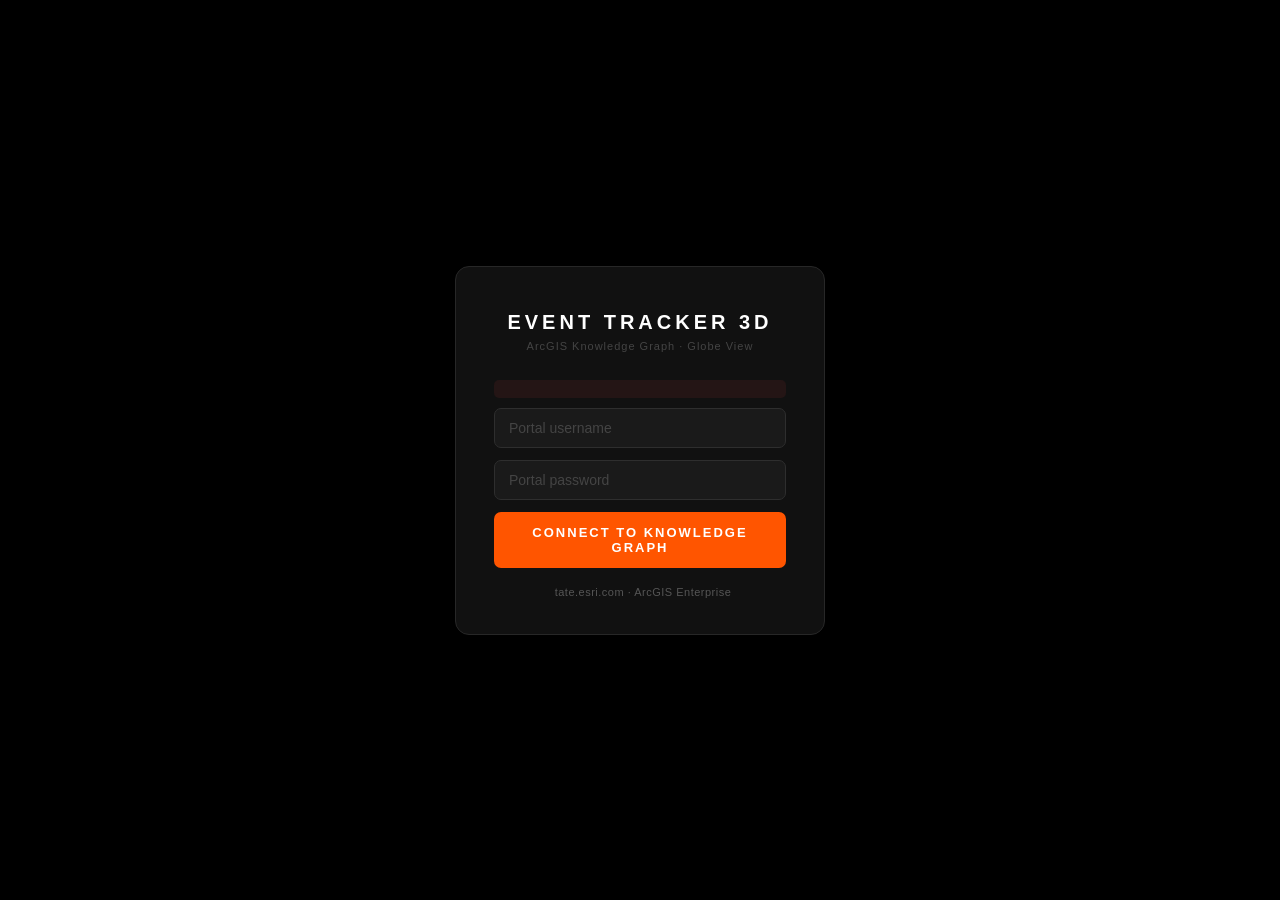
==== 3d.html @ aa9d96e5 "Add 3D globe view using ArcGIS Maps SDK 5.0 New 3D visualization at 3d.html using SceneView with: - " ====
<!DOCTYPE html>
<html lang="en" class="calcite-mode-dark">
<head>
  <meta charset="utf-8" />
  <meta name="viewport" content="width=device-width, initial-scale=1" />
  <title>Nike Event Tracker 3D · ArcGIS Knowledge Graph</title>

  <!-- ArcGIS Maps SDK 5.0 (ES modules) -->
  <link rel="stylesheet" href="https://js.arcgis.com/5.0/esri/themes/dark/main.css" />
  <script type="module" src="https://js.arcgis.com/5.0/"></script>

  <!-- Calcite (bundled with 5.0 but we need the dark theme CSS) -->
  <link rel="stylesheet" href="css/styles.css" />

  <style>
    /* ── 3D-specific overrides ── */
    #viewDiv {
      background: #000 !important;
    }
    .globe-stats {
      position: absolute; bottom: 12px; left: 50%; transform: translateX(-50%);
      display: flex; gap: 8px; z-index: 10;
    }
    .globe-stat {
      background: rgba(0,0,0,0.7); border: 1px solid #222; border-radius: 6px;
      padding: 6px 14px; font-size: 11px; color: #aaa; white-space: nowrap;
      backdrop-filter: blur(6px);
    }
    .globe-stat b { color: #fff; margin-right: 4px; }
    .arc-line { pointer-events: none; }
  </style>
</head>
<body>

  <!-- LOGIN OVERLAY -->
  <div id="login-overlay">
    <div id="login-box">
      <calcite-icon icon="globe" scale="l" class="login-swoosh-icon"></calcite-icon>
      <h1 class="login-title">Event Tracker 3D</h1>
      <p class="login-sub">ArcGIS Knowledge Graph · Globe View</p>
      <div id="login-error" class="login-error"></div>
      <input class="login-input" id="l-user" type="text" placeholder="Portal username" value="" autocomplete="username" />
      <input class="login-input" id="l-pass" type="password" placeholder="Portal password" value="" autocomplete="current-password" />
      <calcite-button id="login-btn" scale="l" width="full" icon-start="sign-in" appearance="solid" kind="brand">
        Connect to Knowledge Graph
      </calcite-button>
      <p class="login-hint">
        <calcite-icon icon="lock" scale="s"></calcite-icon>
        tate.esri.com · ArcGIS Enterprise
      </p>
    </div>
  </div>

  <!-- HEADER -->
  <header id="app-header" style="display:none">
    <div class="header-brand">
      <calcite-icon icon="globe" scale="s" class="header-kg-icon"></calcite-icon>
      <span class="brand-name">Nike Event Tracker 3D</span>
    </div>
    <div class="header-right">
      <calcite-button id="btn-2d" appearance="transparent" kind="neutral" icon-start="map" scale="s"
        onclick="window.location='index.html'">2D View</calcite-button>
      <span id="kg-badge" class="kg-badge">Disconnected</span>
    </div>
  </header>

  <!-- APP BODY -->
  <div id="app-body" style="display:none">

    <!-- SIDEBAR -->
    <aside id="sidebar">
      <nav class="mode-tabs">
        <button class="mode-tab active" id="tab-search" data-mode="search">
          <calcite-icon icon="search" scale="s"></calcite-icon> Search
        </button>
        <button class="mode-tab" id="tab-sport" data-mode="sport">
          <calcite-icon icon="running" scale="s"></calcite-icon> Sport
        </button>
      </nav>

      <div id="query-panel">
        <section class="query-section active" id="mode-search">
          <div class="search-wrap">
            <calcite-icon icon="search" scale="s" class="search-icon-c"></calcite-icon>
            <input id="search-input" type="text" placeholder="Events, athletes, cities..." autocomplete="off" />
            <button class="search-clear" id="search-clear" aria-label="Clear">
              <calcite-icon icon="x" scale="s"></calcite-icon>
            </button>
          </div>
        </section>
        <section class="query-section" id="mode-sport">
          <p class="pill-label">Filter by sport</p>
          <div class="pills" id="sport-pills"></div>
        </section>
      </div>

      <div class="results-bar">
        <span id="results-count" class="results-count"><b>--</b></span>
        <calcite-button id="btn-reset" appearance="outline" kind="neutral" scale="s" icon-start="reset">Reset</calcite-button>
      </div>

      <div class="etype-tabs">
        <button class="etype-tab active" data-etype="events">
          <calcite-icon icon="pin-tear" scale="s"></calcite-icon> Events
        </button>
        <button class="etype-tab" data-etype="athletes">
          <calcite-icon icon="user" scale="s"></calcite-icon> Athletes
        </button>
      </div>

      <div id="cross-filter-banner" class="cross-filter-banner" style="display:none">
        <span id="cross-filter-text"></span>
        <button id="cross-filter-clear" class="cross-filter-clear" aria-label="Clear">
          <calcite-icon icon="x" scale="s"></calcite-icon>
        </button>
      </div>

      <div id="results-list">
        <div class="state-box">
          <calcite-loader scale="m" type="indeterminate"></calcite-loader>
          <span>Waiting for connection...</span>
        </div>
      </div>
    </aside>

    <!-- 3D GLOBE -->
    <main id="map-wrap">
      <div id="viewDiv"></div>
      <div class="globe-stats">
        <div class="globe-stat"><b id="s-events">--</b> Events</div>
        <div class="globe-stat"><b id="s-athletes">--</b> Athletes</div>
        <div class="globe-stat"><b id="s-venues">--</b> Venues</div>
      </div>
    </main>

    <!-- DETAIL PANEL -->
    <aside id="detail-panel">
      <div class="detail-header">
        <div>
          <span class="detail-etype" id="detail-etype">Event</span>
          <p class="detail-name" id="detail-name">--</p>
        </div>
        <calcite-button id="btn-close-detail" appearance="transparent" kind="neutral" icon-start="x" scale="s" round></calcite-button>
      </div>
      <div class="detail-body" id="detail-body"></div>
    </aside>
  </div>

  <!-- APP LOGIC (ES module) -->
  <script type="module" src="js/app3d.js"></script>
</body>
</html>
---- css/styles.css ----
/* ─────────────────────────────────────────────────────
   DESIGN TOKENS
───────────────────────────────────────────────────── */
:root {
  --orange:      #ff5500;
  --orange-dim:  rgba(255, 85, 0, 0.15);
  --orange-glow: rgba(255, 85, 0, 0.30);
  --blue:        #00b8ff;
  --blue-dim:    rgba(0, 184, 255, 0.12);
  --cyan-glow:   #00e5ff;
  --gray:        #888;

  --bg-base:     #090909;
  --bg-panel:    #111111;
  --bg-card:     #1a1a1a;
  --bg-hover:    #222222;
  --border:      #222222;
  --border-hi:   #333333;

  --text-hi:     #ffffff;
  --text-mid:    #888888;
  --text-lo:     #444444;

  --sidebar-w:   355px;
  --detail-w:    380px;
  --header-h:    52px;
  --radius:      7px;
  --font:        'Helvetica Neue', Helvetica, Arial, sans-serif;
}

/* ─────────────────────────────────────────────────────
   RESET
───────────────────────────────────────────────────── */
*, *::before, *::after { box-sizing: border-box; margin: 0; padding: 0; }
html, body { height: 100%; overflow: hidden; }
body {
  font-family: var(--font);
  background: var(--bg-base);
  color: var(--text-hi);
  display: flex;
  flex-direction: column;
}
button { font-family: inherit; cursor: pointer; }
input  { font-family: inherit; }

/* ─────────────────────────────────────────────────────
   CALCITE DARK THEME OVERRIDES (Nike × Esri)
───────────────────────────────────────────────────── */
:root,
.calcite-mode-dark,
calcite-button,
calcite-card,
calcite-chip,
calcite-icon,
calcite-list,
calcite-list-item,
calcite-loader {
  --calcite-color-brand:          #ff5500;
  --calcite-color-brand-hover:    #ff6a1a;
  --calcite-color-brand-press:    #e04a00;
  --calcite-color-background:     #090909;
  --calcite-color-foreground-1:   #111111;
  --calcite-color-foreground-2:   #1a1a1a;
  --calcite-color-foreground-3:   #222222;
  --calcite-color-text-1:         #ffffff;
  --calcite-color-text-2:         #aaaaaa;
  --calcite-color-text-3:         #666666;
  --calcite-color-border-1:       #333333;
  --calcite-color-border-2:       #222222;
  --calcite-color-border-3:       #1a1a1a;
  --calcite-color-status-info:    #00b8ff;
}

/* ─────────────────────────────────────────────────────
   INTRO OVERLAY
───────────────────────────────────────────────────── */
#intro-overlay {
  position: fixed; inset: 0; z-index: 10000;
  background: var(--bg-base);
  overflow-y: auto;
  display: flex;
  justify-content: center;
  padding: 40px 20px 80px;
}

#intro-container {
  max-width: 720px;
  width: 100%;
}

.intro-hero {
  text-align: center;
  padding: 48px 0 32px;
}
.intro-hero-icon {
  color: var(--orange);
  margin-bottom: 16px;
  --calcite-icon-size: 48px;
}
.intro-title {
  font-size: 36px;
  font-weight: 800;
  letter-spacing: -1px;
  color: var(--text-hi);
  margin-bottom: 8px;
}
.intro-subtitle {
  font-size: 15px;
  color: var(--text-mid);
  letter-spacing: 1px;
  text-transform: uppercase;
}

.intro-card {
  margin-bottom: 16px;
  --calcite-card-background-color: #111111;
  --calcite-card-border-color: #272727;
  --calcite-color-foreground-1: #111111;
  --calcite-color-foreground-2: #1a1a1a;
  --calcite-color-foreground-3: #222222;
  --calcite-color-background: #111111;
  --calcite-color-text-1: #ffffff;
  --calcite-color-text-2: #aaaaaa;
  --calcite-color-text-3: #666666;
  --calcite-color-border-1: #272727;
  --calcite-color-border-2: #222222;
  --calcite-color-border-3: #1a1a1a;
  color: #aaaaaa;
}
.intro-card calcite-list {
  --calcite-color-foreground-1: #111111;
  --calcite-color-foreground-2: #1a1a1a;
  --calcite-color-text-1: #ffffff;
  --calcite-color-text-2: #aaaaaa;
  --calcite-color-text-3: #666666;
  --calcite-color-border-3: #222222;
}
.intro-card calcite-chip {
  --calcite-color-foreground-1: #1a1a1a;
  --calcite-color-foreground-2: #222222;
  --calcite-color-foreground-3: #2a2a2a;
  --calcite-color-text-1: #ffffff;
  --calcite-color-text-2: #aaaaaa;
  --calcite-color-border-1: #333333;
}
.intro-card p {
  font-size: 14px;
  line-height: 1.7;
  color: var(--text-mid);
  margin: 8px 0;
}
.intro-card strong {
  color: var(--text-hi);
}
.intro-card code {
  font-size: 11px;
  background: rgba(255, 255, 255, 0.06);
  padding: 2px 6px;
  border-radius: 3px;
  color: var(--cyan-glow);
  word-break: break-all;
}

.intro-scoring-desc {
  margin-bottom: 12px !important;
}

.intro-score-table {
  width: 100%;
  border-collapse: collapse;
  font-size: 13px;
  margin-top: 8px;
}
.intro-score-table th {
  text-align: left;
  font-size: 10px;
  text-transform: uppercase;
  letter-spacing: 1px;
  color: var(--text-lo);
  padding: 8px 8px;
  border-bottom: 1px solid var(--border);
}
.intro-score-table td {
  padding: 10px 8px;
  border-bottom: 1px solid var(--border);
  color: var(--text-mid);
  vertical-align: middle;
}
.intro-score-table td:last-child {
  text-align: center;
  color: var(--orange);
  font-size: 16px;
  font-weight: 700;
  width: 60px;
}
.intro-score-table tfoot td {
  border-bottom: none;
  padding-top: 12px;
  color: var(--text-hi);
}

.intro-graph-model {
  overflow-x: auto;
  margin-top: 8px;
}
.intro-graph-model pre {
  font-size: 11px;
  line-height: 1.45;
  color: var(--text-mid);
  white-space: pre;
  font-family: 'Consolas', 'Monaco', monospace;
}

.intro-tech-chips {
  display: flex;
  flex-wrap: wrap;
  gap: 8px;
  margin-top: 8px;
}

.intro-cta {
  text-align: center;
  padding: 32px 0 16px;
}
.intro-cta calcite-button,
#login-overlay calcite-button {
  --calcite-color-brand: #ff5500;
  --calcite-color-brand-hover: #ff6a1a;
  --calcite-color-brand-press: #e04a00;
  --calcite-color-text-inverse: #ffffff;
}

.login-swoosh-icon {
  color: var(--orange);
  margin-bottom: 12px;
  --calcite-icon-size: 36px;
}

.header-kg-icon {
  color: var(--orange);
  margin-right: 8px;
}

.search-icon-c {
  position: absolute;
  left: 12px;
  top: 50%;
  transform: translateY(-50%);
  color: var(--text-lo);
  pointer-events: none;
}

/* ─────────────────────────────────────────────────────
   LOGIN OVERLAY
───────────────────────────────────────────────────── */
#login-overlay {
  position: fixed; inset: 0; z-index: 9999;
  background: rgba(0, 0, 0, 0.93);
  display: flex; align-items: center; justify-content: center;
  backdrop-filter: blur(8px);
}
#login-box {
  background: #111;
  border: 1px solid #272727;
  border-radius: 14px;
  padding: 44px 38px 36px;
  width: 370px;
  text-align: center;
}
.login-swoosh {
  font-size: 56px;
  font-weight: 900;
  font-style: italic;
  letter-spacing: -2px;
  color: var(--text-hi);
  display: block;
  margin-bottom: 6px;
}
.login-title {
  font-size: 20px;
  font-weight: 800;
  text-transform: uppercase;
  letter-spacing: 4px;
  color: var(--text-hi);
}
.login-sub {
  font-size: 11px;
  color: var(--text-lo);
  margin: 6px 0 28px;
  letter-spacing: 1px;
}
.login-error {
  font-size: 12px;
  color: #ff4444;
  min-height: 18px;
  margin-bottom: 10px;
  background: rgba(255, 68, 68, 0.08);
  border-radius: 5px;
  padding: 0;
  transition: padding 0.2s;
}
.login-error:not(:empty) { padding: 7px 10px; }
.login-input {
  display: block;
  width: 100%;
  background: #1a1a1a;
  border: 1px solid #2e2e2e;
  color: var(--text-hi);
  padding: 11px 14px;
  border-radius: var(--radius);
  font-size: 14px;
  outline: none;
  margin-bottom: 12px;
  transition: border-color 0.2s;
}
.login-input:focus { border-color: var(--orange); }
.login-input::placeholder { color: var(--text-lo); }
#login-btn {
  display: block;
  width: 100%;
  padding: 13px;
  background: var(--orange);
  color: #fff;
  border: none;
  border-radius: var(--radius);
  font-size: 13px;
  font-weight: 800;
  text-transform: uppercase;
  letter-spacing: 2px;
  transition: background 0.2s, opacity 0.2s;
  margin-top: 4px;
}
#login-btn:hover { background: #e64d00; }
#login-btn:disabled { opacity: 0.45; pointer-events: none; }
.login-hint {
  font-size: 11px;
  color: #555;
  margin-top: 18px;
  letter-spacing: 0.5px;
  display: flex;
  align-items: center;
  justify-content: center;
  gap: 6px;
}

/* ─────────────────────────────────────────────────────
   HEADER
───────────────────────────────────────────────────── */
#app-header {
  background: #000;
  border-bottom: 1px solid #1c1c1c;
  height: var(--header-h);
  padding: 0 18px;
  display: flex;
  align-items: center;
  justify-content: space-between;
  flex-shrink: 0;
  z-index: 200;
}
.header-brand {
  display: flex;
  align-items: center;
  gap: 14px;
}
.brand-mark {
  font-size: 28px;
  font-weight: 900;
  font-style: italic;
  color: var(--text-hi);
}
.brand-name {
  font-size: 12px;
  font-weight: 700;
  text-transform: uppercase;
  letter-spacing: 3.5px;
  color: #444;
}
.kg-badge {
  font-size: 11px;
  padding: 3px 12px;
  border-radius: 10px;
  background: #1a1a1a;
  color: #555;
  border: 1px solid #2a2a2a;
  transition: all 0.3s;
}
.kg-badge.ok  { color: #00d084; border-color: rgba(0,208,132,.35); background: rgba(0,208,132,.07); }
.kg-badge.err { color: #ff4444; border-color: rgba(255,68,68,.35); background: rgba(255,68,68,.07); }

/* ─────────────────────────────────────────────────────
   LAYOUT
───────────────────────────────────────────────────── */
#app-body {
  display: flex;
  flex: 1;
  overflow: hidden;
  position: relative;
}

/* ─────────────────────────────────────────────────────
   SIDEBAR
───────────────────────────────────────────────────── */
#sidebar {
  width: var(--sidebar-w);
  background: var(--bg-panel);
  border-right: 1px solid var(--border);
  display: flex;
  flex-direction: column;
  overflow: hidden;
  flex-shrink: 0;
}

/* Mode tabs */
.mode-tabs {
  display: flex;
  border-bottom: 1px solid var(--border);
  flex-shrink: 0;
}
.mode-tab {
  flex: 1;
  padding: 13px 0;
  background: none;
  border: none;
  border-bottom: 2px solid transparent;
  font-size: 11px;
  font-weight: 800;
  text-transform: uppercase;
  letter-spacing: 1.5px;
  color: var(--text-lo);
  transition: color 0.15s, border-color 0.15s;
  margin-bottom: -1px;
}
.mode-tab:hover  { color: #999; }
.mode-tab.active { color: var(--text-hi); border-bottom-color: var(--orange); }

/* Query panel */
#query-panel {
  padding: 14px;
  border-bottom: 1px solid var(--border);
  flex-shrink: 0;
}
.query-section { display: none; }
.query-section.active { display: block; }

/* Search */
.search-wrap { position: relative; }
.search-icon {
  position: absolute;
  left: 11px;
  top: 50%;
  transform: translateY(-50%);
  color: var(--text-lo);
  font-size: 16px;
  pointer-events: none;
}
#search-input {
  width: 100%;
  background: var(--bg-card);
  border: 1px solid #2a2a2a;
  color: var(--text-hi);
  padding: 10px 34px;
  border-radius: var(--radius);
  font-size: 13px;
  outline: none;
  transition: border-color 0.2s;
}
#search-input:focus { border-color: var(--orange); }
#search-input::placeholder { color: #333; }
.search-clear {
  position: absolute;
  right: 9px;
  top: 50%;
  transform: translateY(-50%);
  background: none;
  border: none;
  color: var(--text-lo);
  font-size: 14px;
  padding: 3px 5px;
  display: none;
}
.search-clear:hover { color: var(--text-mid); }

/* Pill filters */
.pill-label {
  font-size: 10px;
  text-transform: uppercase;
  letter-spacing: 2px;
  font-weight: 700;
  color: var(--text-lo);
  margin-bottom: 10px;
}
.pills {
  display: flex;
  flex-wrap: wrap;
  gap: 6px;
}
.pill {
  padding: 5px 12px;
  border-radius: 20px;
  font-size: 11px;
  font-weight: 700;
  text-transform: uppercase;
  letter-spacing: 0.3px;
  border: 1px solid #2a2a2a;
  background: var(--bg-card);
  color: #555;
  transition: all 0.15s;
}
.pill:hover  { border-color: #555; color: #ccc; }
.pill.active { background: var(--orange); border-color: var(--orange); color: #fff; }

/* Results bar */
.results-bar {
  display: flex;
  align-items: center;
  justify-content: space-between;
  padding: 9px 14px;
  border-bottom: 1px solid var(--border);
  background: var(--bg-panel);
  flex-shrink: 0;
}
.results-count { font-size: 12px; color: var(--text-mid); }
.results-count b { color: var(--text-hi); }
.btn-reset {
  font-size: 11px;
  padding: 4px 10px;
  border-radius: 5px;
  background: none;
  border: 1px solid #2a2a2a;
  color: var(--text-lo);
  transition: all 0.15s;
}
.btn-reset:hover { border-color: var(--orange); color: var(--orange); }

/* Entity type sub-tabs */
.etype-tabs {
  display: flex;
  border-bottom: 1px solid var(--border);
  flex-shrink: 0;
}
.etype-tab {
  flex: 1;
  padding: 8px 0;
  background: none;
  border: none;
  border-bottom: 2px solid transparent;
  font-size: 11px;
  font-weight: 700;
  text-transform: uppercase;
  letter-spacing: 1px;
  color: var(--text-lo);
  transition: color 0.15s, border-color 0.15s;
}
.etype-tab:hover { color: #999; }
.etype-tab.active { color: var(--text-hi); border-bottom-color: var(--orange); }

/* Cross-filter banner */
.cross-filter-banner {
  display: flex;
  align-items: center;
  justify-content: space-between;
  padding: 8px 14px;
  background: var(--orange-dim);
  border-bottom: 1px solid var(--border);
  font-size: 11px;
  color: var(--orange);
  flex-shrink: 0;
}
.cross-filter-banner span {
  flex: 1;
  min-width: 0;
  white-space: nowrap;
  overflow: hidden;
  text-overflow: ellipsis;
}
.cross-filter-clear {
  background: none;
  border: none;
  color: var(--orange);
  font-size: 14px;
  padding: 2px 6px;
  flex-shrink: 0;
  transition: color 0.15s;
}
.cross-filter-clear:hover { color: var(--text-hi); }

/* Results list */
#results-list {
  flex: 1;
  overflow-y: auto;
}

/* Entity cards */
.entity-card {
  display: flex;
  align-items: center;
  gap: 11px;
  padding: 11px 14px;
  border-bottom: 1px solid var(--border);
  cursor: pointer;
  transition: background 0.1s;
  border-left: 3px solid transparent;
}
.entity-card:hover  { background: var(--bg-card); }
.entity-card.active { background: var(--bg-card); border-left-color: var(--orange); }

.entity-icon {
  width: 34px;
  height: 34px;
  border-radius: 50%;
  display: flex;
  align-items: center;
  justify-content: center;
  font-size: 15px;
  flex-shrink: 0;
}
.entity-icon.athlete { background: var(--orange-dim); }
.entity-icon.event   { background: var(--blue-dim); }

.entity-info { flex: 1; min-width: 0; }
.entity-name {
  font-size: 13px;
  font-weight: 600;
  white-space: nowrap;
  overflow: hidden;
  text-overflow: ellipsis;
  color: var(--text-hi);
}
.entity-meta {
  font-size: 11px;
  color: var(--text-mid);
  margin-top: 2px;
  white-space: nowrap;
  overflow: hidden;
  text-overflow: ellipsis;
}
.etype-badge {
  font-size: 9px;
  padding: 2px 7px;
  border-radius: 3px;
  text-transform: uppercase;
  letter-spacing: 1px;
  font-weight: 800;
  flex-shrink: 0;
}
.etype-badge.athlete { background: var(--orange-dim); color: var(--orange); }
.etype-badge.event   { background: var(--blue-dim);   color: var(--blue); }

/* State boxes */
.state-box {
  display: flex;
  flex-direction: column;
  align-items: center;
  justify-content: center;
  padding: 48px 20px;
  gap: 14px;
  color: var(--text-lo);
  font-size: 13px;
  text-align: center;
}
.spinner {
  width: 22px;
  height: 22px;
  border: 2px solid #2a2a2a;
  border-top-color: var(--orange);
  border-radius: 50%;
  animation: spin 0.75s linear infinite;
}
@keyframes spin { to { transform: rotate(360deg); } }

/* ─────────────────────────────────────────────────────
   DETAIL PANEL  (right slide-out)
───────────────────────────────────────────────────── */
#detail-panel {
  position: absolute;
  top: 0;
  right: 0;
  width: var(--detail-w);
  height: 100%;
  background: #0c0c0c;
  border-left: 1px solid var(--border);
  z-index: 100;
  display: flex;
  flex-direction: column;
  transform: translateX(100%);
  transition: transform 0.28s cubic-bezier(0.4, 0, 0.2, 1);
  box-shadow: -4px 0 24px rgba(0, 0, 0, 0.5);
}
#detail-panel.open { transform: translateX(0); }

.detail-header {
  display: flex;
  align-items: flex-start;
  justify-content: space-between;
  padding: 20px 22px 16px;
  background: #0c0c0c;
  border-bottom: 1px solid var(--border);
  flex-shrink: 0;
}
.detail-etype {
  font-size: 10px;
  text-transform: uppercase;
  letter-spacing: 2px;
  font-weight: 800;
}
.detail-etype.athlete { color: var(--orange); }
.detail-etype.event   { color: var(--blue); }
.detail-name {
  font-size: 17px;
  font-weight: 700;
  margin-top: 5px;
  line-height: 1.3;
}
.btn-close-detail {
  background: none;
  border: none;
  color: var(--text-lo);
  font-size: 18px;
  padding: 4px 6px;
  margin-top: 2px;
  transition: color 0.15s;
}
.btn-close-detail:hover { color: var(--text-hi); }

.detail-body {
  padding: 18px 22px 24px;
  overflow-y: auto;
  flex: 1;
}

.detail-grid {
  display: grid;
  grid-template-columns: 1fr 1fr;
  gap: 14px 22px;
  margin-bottom: 18px;
}
.dp-label {
  font-size: 9px;
  text-transform: uppercase;
  letter-spacing: 1.5px;
  font-weight: 700;
  color: var(--text-lo);
}
.dp-value {
  font-size: 13px;
  color: #ccc;
  margin-top: 3px;
  white-space: nowrap;
  overflow: hidden;
  text-overflow: ellipsis;
}

/* Relationship hint box */
.detail-relationship-hint {
  border-left: 3px solid var(--border-hi);
  padding: 10px 14px;
  margin-bottom: 16px;
  font-size: 12px;
  color: var(--text-mid);
  line-height: 1.5;
  background: rgba(255, 255, 255, 0.02);
  border-radius: 0 var(--radius) var(--radius) 0;
}

.related-label {
  font-size: 10px;
  text-transform: uppercase;
  letter-spacing: 2px;
  font-weight: 700;
  color: var(--text-lo);
  margin-bottom: 10px;
}
.related-list {
  display: flex;
  flex-direction: column;
  gap: 5px;
}
.related-item {
  display: flex;
  align-items: center;
  gap: 10px;
  padding: 9px 12px;
  background: var(--bg-card);
  border-radius: 5px;
  font-size: 12px;
  cursor: pointer;
  transition: background 0.1s;
}
.related-item:hover { background: #252525; }
.rdot {
  width: 7px;
  height: 7px;
  border-radius: 50%;
  flex-shrink: 0;
}
.rdot.orange { background: var(--orange); }
.rdot.blue   { background: var(--blue); }
.rname { font-weight: 600; flex: 1; min-width: 0; white-space: nowrap; overflow: hidden; text-overflow: ellipsis; }
.rmeta { color: var(--text-lo); flex-shrink: 0; font-size: 11px; }

/* ─────────────────────────────────────────────────────
   MAP
───────────────────────────────────────────────────── */
#map-wrap { flex: 1; position: relative; overflow: hidden; }
#viewDiv { width: 100%; height: 100%; }

/* Layer toggles */
#layer-toggles {
  position: absolute;
  top: 14px;
  right: 14px;
  z-index: 50;
  display: flex;
  flex-direction: column;
  gap: 6px;
}
.ltog {
  display: flex;
  align-items: center;
  gap: 7px;
  padding: 6px 13px;
  border-radius: 20px;
  font-size: 11px;
  font-weight: 700;
  text-transform: uppercase;
  letter-spacing: 0.5px;
  background: rgba(0, 0, 0, 0.82);
  border: 1px solid;
  backdrop-filter: blur(8px);
  transition: opacity 0.2s;
}
.ltog.athletes { border-color: rgba(255, 85, 0, 0.55); color: var(--orange); }
.ltog.events   { border-color: rgba(0, 184, 255, 0.45); color: var(--blue); }
.ltog.venues   { border-color: rgba(136, 136, 136, 0.35); color: #666; }
.ltog.off { opacity: 0.3; }
.ldot { width: 8px; height: 8px; border-radius: 50%; }
.ldot.orange { background: var(--orange); }
.ldot.blue   { background: var(--blue); }
.ldot.gray   { background: #777; }

/* Legend */
#map-legend {
  position: absolute;
  bottom: 70px;
  right: 14px;
  z-index: 50;
}
.legend-toggle {
  display: block;
  margin-left: auto;
  padding: 5px 14px;
  border-radius: 20px;
  font-size: 11px;
  font-weight: 700;
  text-transform: uppercase;
  letter-spacing: 0.5px;
  background: rgba(0, 0, 0, 0.82);
  border: 1px solid #333;
  color: var(--text-mid);
  backdrop-filter: blur(8px);
  transition: color 0.15s, border-color 0.15s;
}
.legend-toggle:hover { color: var(--text-hi); border-color: #555; }
.legend-body {
  display: none;
  margin-top: 6px;
  padding: 14px 16px;
  background: rgba(0, 0, 0, 0.88);
  border: 1px solid #2a2a2a;
  border-radius: var(--radius);
  backdrop-filter: blur(10px);
  min-width: 180px;
}
.legend-body.open { display: block; }
.legend-section { margin-bottom: 12px; }
.legend-section:last-child { margin-bottom: 0; }
.legend-title {
  font-size: 9px;
  text-transform: uppercase;
  letter-spacing: 1.5px;
  font-weight: 700;
  color: var(--text-lo);
  margin-bottom: 8px;
}
.legend-row {
  display: flex;
  align-items: center;
  gap: 10px;
  font-size: 11px;
  color: var(--text-mid);
  margin-bottom: 5px;
}
.legend-row:last-child { margin-bottom: 0; }
.legend-dot {
  border-radius: 50%;
  flex-shrink: 0;
}
.legend-dot-hl {
  box-shadow: 0 0 0 2px #fff;
}

/* Stats */
#map-stats {
  position: absolute;
  bottom: 28px;
  left: 14px;
  z-index: 50;
  display: flex;
  gap: 8px;
  pointer-events: none;
}
.stat-chip {
  padding: 5px 12px;
  border-radius: 20px;
  background: rgba(0, 0, 0, 0.82);
  border: 1px solid #222;
  backdrop-filter: blur(8px);
  font-size: 11px;
  color: var(--text-mid);
}
.stat-chip b { color: var(--text-hi); }

/* ─────────────────────────────────────────────────────
   ESRI POPUP DARK OVERRIDE
───────────────────────────────────────────────────── */
.esri-popup__main-container {
  background: #111 !important;
  border: 1px solid #2a2a2a !important;
}
.esri-popup__header { background: #000 !important; }
.esri-popup__header-title { color: #fff !important; font-size: 13px !important; }
.esri-popup__content { color: #ccc !important; font-size: 12px !important; }
.esri-popup__button  { color: #888 !important; }

/* ─────────────────────────────────────────────────────
   SCROLLBAR
───────────────────────────────────────────────────── */
::-webkit-scrollbar { width: 4px; }
::-webkit-scrollbar-track { background: transparent; }
::-webkit-scrollbar-thumb { background: #2a2a2a; border-radius: 2px; }
::-webkit-scrollbar-thumb:hover { background: var(--orange); }

/* ─────────────────────────────────────────────────────
   EVENTS TAB GLOW EFFECT
───────────────────────────────────────────────────── */
.etype-tab[data-etype="events"].active {
  animation: tabGlow 2s ease-in-out infinite;
}
@keyframes tabGlow {
  0%, 100% { text-shadow: 0 0 4px rgba(0, 229, 255, 0.3); }
  50%      { text-shadow: 0 0 12px rgba(0, 229, 255, 0.7), 0 0 20px rgba(0, 229, 255, 0.3); }
}

/* ─────────────────────────────────────────────────────
   SOON BADGE  (event cards in results list)
───────────────────────────────────────────────────── */
.soon-badge {
  font-size: 8px;
  font-weight: 800;
  text-transform: uppercase;
  letter-spacing: 1px;
  padding: 1px 6px;
  border-radius: 3px;
  background: rgba(0, 229, 255, 0.12);
  color: var(--cyan-glow);
  margin-left: 6px;
  flex-shrink: 0;
}

/* ─────────────────────────────────────────────────────
   RECOMMENDED ATHLETE REASON TAG
───────────────────────────────────────────────────── */
.reason-tag {
  font-size: 9px;
  font-weight: 700;
  padding: 1px 6px;
  border-radius: 3px;
  background: rgba(0, 229, 255, 0.10);
  color: var(--cyan-glow);
  flex-shrink: 0;
  text-transform: uppercase;
  letter-spacing: 0.5px;
}

.score-badge {
  font-size: 10px;
  font-weight: 700;
  padding: 2px 7px;
  border-radius: 4px;
  background: rgba(255, 85, 0, 0.18);
  color: var(--orange);
  white-space: nowrap;
  margin-left: auto;
  flex-shrink: 0;
}

.rank-num {
  font-size: 10px;
  font-weight: 700;
  color: var(--text-lo);
  width: 22px;
  text-align: right;
  flex-shrink: 0;
  margin-right: 4px;
}

.reason-row {
  width: 100%;
  margin-top: 4px;
  display: flex;
  flex-wrap: wrap;
  gap: 3px;
}

.related-item {
  flex-wrap: wrap;
}

.recommended-label {
  font-size: 10px;
  text-transform: uppercase;
  letter-spacing: 2px;
  font-weight: 700;
  color: var(--cyan-glow);
  margin-bottom: 10px;
  margin-top: 18px;
}
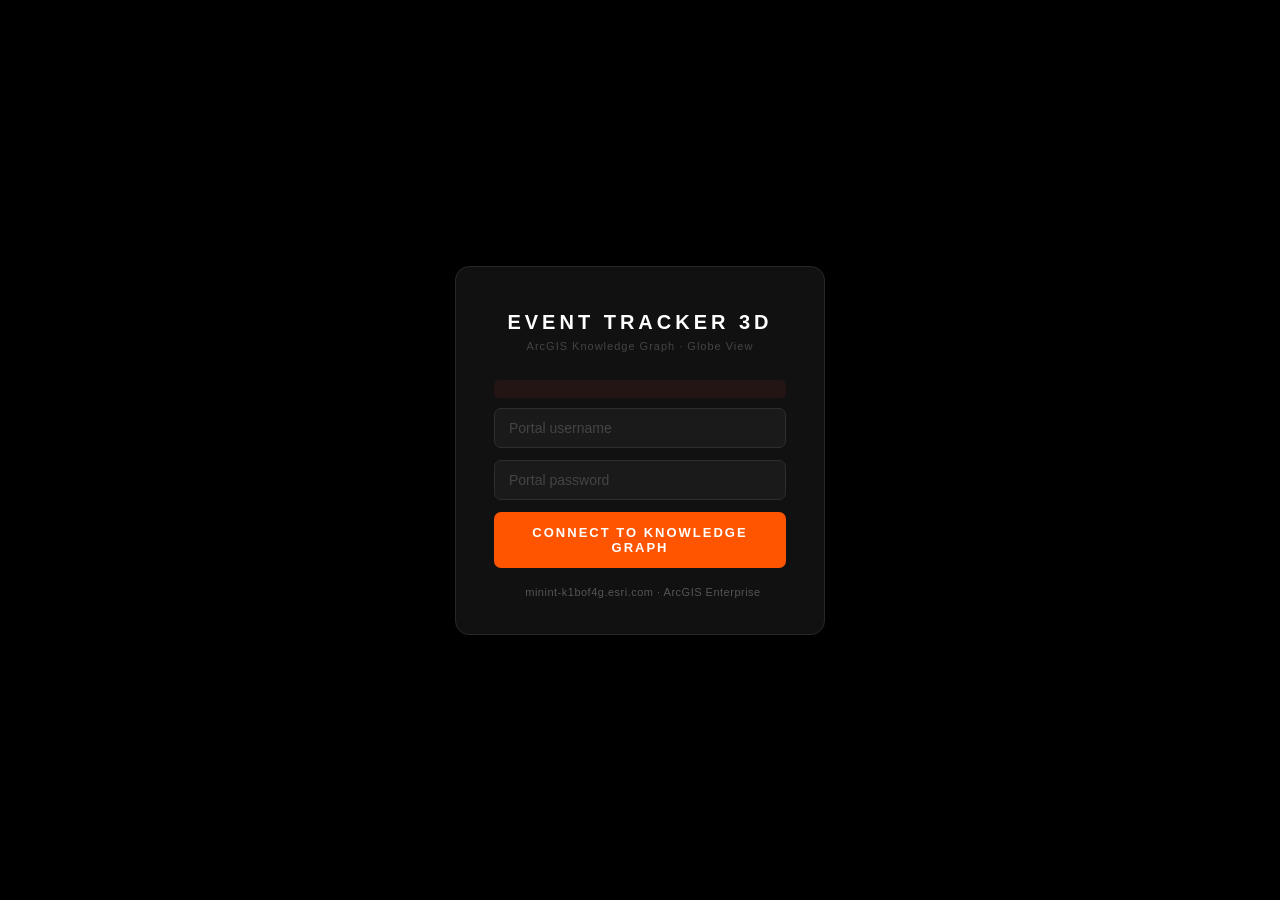
==== commit 643992ea: "Rewire app to minint-k1bof4g.esri.com portal Switch all endpoints from ps028597.esri.com to minint-k" ====
--- a/3d.html
+++ b/3d.html
@@ -5,11 +5,13 @@
   <meta name="viewport" content="width=device-width, initial-scale=1" />
   <title>Nike Event Tracker 3D · ArcGIS Knowledge Graph</title>
 
-  <!-- ArcGIS Maps SDK 5.0 (ES modules) -->
-  <link rel="stylesheet" href="https://js.arcgis.com/5.0/esri/themes/dark/main.css" />
-  <script type="module" src="https://js.arcgis.com/5.0/"></script>
+  <!-- ArcGIS Maps SDK 4.32 (AMD) -->
+  <link rel="stylesheet" href="https://js.arcgis.com/4.32/esri/themes/dark/main.css" />
 
-  <!-- Calcite (bundled with 5.0 but we need the dark theme CSS) -->
+  <!-- Calcite -->
+  <script type="module" src="https://js.arcgis.com/calcite-components/3.0.3/calcite.esm.js"></script>
+  <link rel="stylesheet" type="text/css" href="https://js.arcgis.com/calcite-components/3.0.3/calcite.css" />
+
   <link rel="stylesheet" href="css/styles.css" />
 
   <style>
@@ -46,7 +48,7 @@
       </calcite-button>
       <p class="login-hint">
         <calcite-icon icon="lock" scale="s"></calcite-icon>
-        tate.esri.com · ArcGIS Enterprise
+        minint-k1bof4g.esri.com · ArcGIS Enterprise
       </p>
     </div>
   </div>
@@ -146,7 +148,9 @@
     </aside>
   </div>
 
-  <!-- APP LOGIC (ES module) -->
-  <script type="module" src="js/app3d.js"></script>
+  <!-- ArcGIS AMD loader -->
+  <script src="https://js.arcgis.com/4.32/"></script>
+  <!-- APP LOGIC -->
+  <script src="js/app3d.js"></script>
 </body>
 </html>
--- a/css/styles.css
+++ b/css/styles.css
@@ -981,6 +981,11 @@
   text-transform: uppercase;
   letter-spacing: 0.5px;
 }
+.reason-tag.negative {
+  background: rgba(255, 60, 60, 0.18);
+  color: #ff5a5a;
+  border: 1px solid rgba(255, 60, 60, 0.4);
+}
 
 .score-badge {
   font-size: 10px;
@@ -993,6 +998,10 @@
   margin-left: auto;
   flex-shrink: 0;
 }
+.score-badge.negative {
+  background: rgba(255, 60, 60, 0.20);
+  color: #ff5a5a;
+}
 
 .rank-num {
   font-size: 10px;
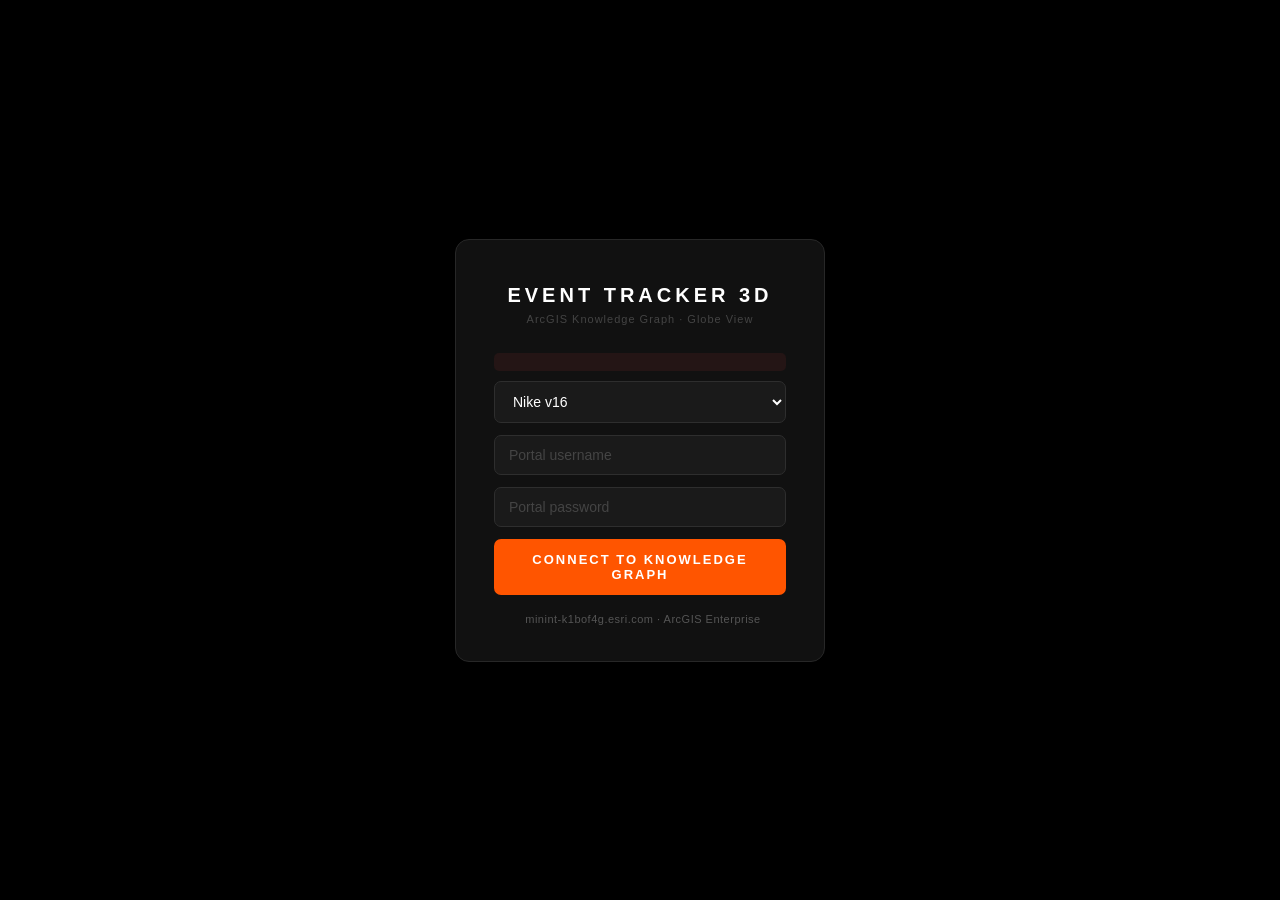
==== commit 2f3eab3f: "Add KG source selector + fix basemap to dark-gray-3d - Dropdown on login page to choose between Nike" ====
--- a/3d.html
+++ b/3d.html
@@ -4,6 +4,10 @@
   <meta charset="utf-8" />
   <meta name="viewport" content="width=device-width, initial-scale=1" />
   <title>Nike Event Tracker 3D · ArcGIS Knowledge Graph</title>
+
+  <!-- Preconnect for faster CDN loading -->
+  <link rel="preconnect" href="https://js.arcgis.com" crossorigin />
+  <link rel="dns-prefetch" href="https://js.arcgis.com" />
 
   <!-- ArcGIS Maps SDK 4.32 (AMD) -->
   <link rel="stylesheet" href="https://js.arcgis.com/4.32/esri/themes/dark/main.css" />
@@ -41,6 +45,10 @@
       <h1 class="login-title">Event Tracker 3D</h1>
       <p class="login-sub">ArcGIS Knowledge Graph · Globe View</p>
       <div id="login-error" class="login-error"></div>
+      <select class="login-input" id="l-kg">
+        <option value="Nike_v16">Nike v16</option>
+        <option value="Nike_v16_enhanced">Nike v16 Enhanced</option>
+      </select>
       <input class="login-input" id="l-user" type="text" placeholder="Portal username" value="" autocomplete="username" />
       <input class="login-input" id="l-pass" type="password" placeholder="Portal password" value="" autocomplete="current-password" />
       <calcite-button id="login-btn" scale="l" width="full" icon-start="sign-in" appearance="solid" kind="brand">
